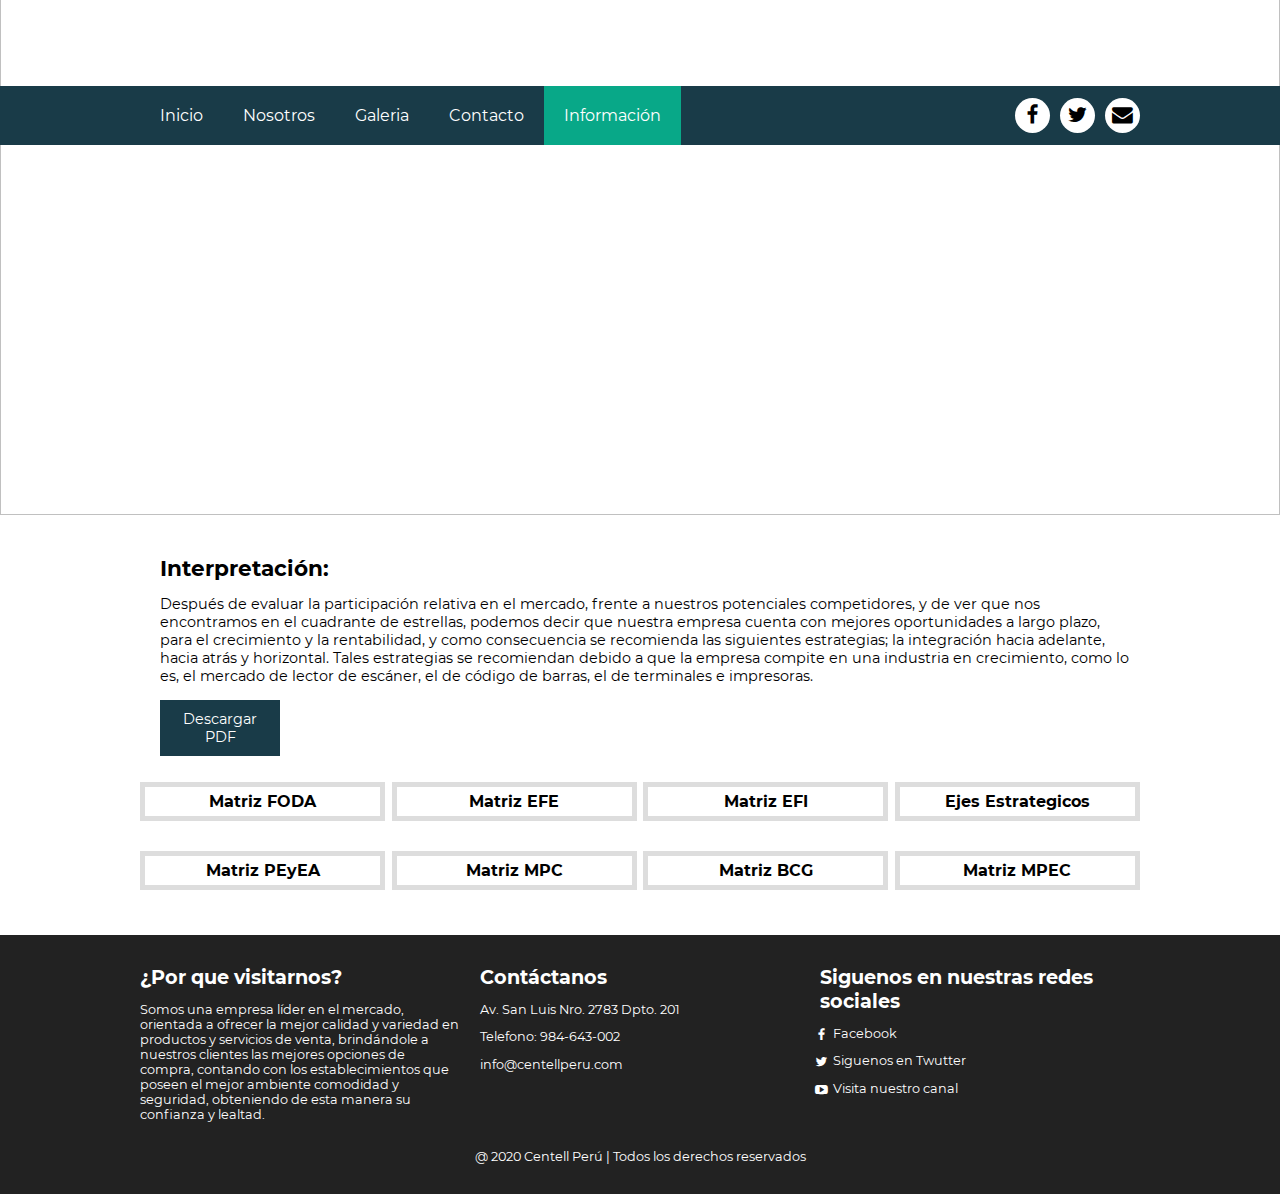
==== bcg.html @ f1cd32cf "Add files via upload" ====
<!DOCTYPE html>
<html lang="es">
<head>
    <meta charset="UTF-8">
    <title>Matriz BCG | Centell Perú</title>
    <meta name="viewport" content="width=device-width, user-scalable=yes, initial-scale=3.0, maximum-scale=1.0, minimum-scale=1.0">
    <link rel="stylesheet" href="css/estilos.css">
    <link rel="stylesheet" href="css/font.css">
</head>
<body>
    <header class="main-header">
        <div class="container container--flex">
            <div class="logo-container column column--50">
                <h1 class="logo">Centell Perú</h1>
            </div>
            <div class="main-header__contactInfo column column--50">
                <p class="main-header__contactInfo__phone">
                    <span class="icon-phone">984-643-002</span>
                </p>
                <p class="main-header__contactInfo__address">
                    <span class="icon-location">Av. San Luis Nro. 2783 Dpto. 201</span>
                </p>
            </div>
        </div>
    </header>
    <nav class="main-nav">
        <div class="container container--flex">
            <span class="icon-menu" id="btnmenu"></span>
            <ul class="menu" id="menu">
                <li class="menu__item"><a href="index.html" class="menu__link">Inicio</a></li>
                <li class="menu__item"><a href="nosotros.html" class="menu__link">Nosotros</a></li>
                <li class="menu__item"><a href="galeria.html" class="menu__link">Galeria</a></li>
                <li class="menu__item"><a href="contacto.html" class="menu__link">Contacto</a></li>
                <li class="menu__item"><a href="#" class="menu__link menu__link--select">Información <span class="icon-down-open"></span></a>
                <ul class="menu__item">
                        <li class="menu__item"><a href="efe.html" class="menu__link">Matriz EFE</a>
                        <li class="menu__item"><a href="efi.html" class="menu__link">Matriz EFI</a>
                        <li class="menu__item"><a href="mpc.html" class="menu__link">Matriz MPC</a>
                        <li class="menu__item"><a href="foda.html" class="menu__link">Matriz FODA</a>
                        <li class="menu__item"><a href="peyea.html" class="menu__link">Matriz PEyEA</a>
                        <li class="menu__item"><a href="bcg.html" class="menu__link menu__link--select">Matriz BCG</a>
                        <li class="menu__item"><a href="principal.html" class="menu__link">Matriz de la Estrategia Principal</a>
                        <li class="menu__item"><a href="mpec.html" class="menu__link">Matriz MPEC</a>
                        <li class="menu__item"><a href="ejes.html" class="menu__link">Ejes Estratégicos</a>
                    </ul>
                </li>
            </ul>
            <div class="social-icon">
                <a href="" class="social-icon__link"><span class="icon-facebook"></span></a>
                <a href="" class="social-icon__link"><span class="icon-twitter"></span></a>
                <a href="" class="social-icon__link"><span class="icon-mail"></span></a>
            </div>
        </div>
    </nav>
    
    <section class="banner">
        <img src="img/h.jpg" alt="" class="banner__img">
        <div class="banner__content">MATRIZ BOSTON CONSULTING GROUP...</div>
    </section>
    
    <main class="main">
        
        
        <section class="group main__about__description">
            <div class="container container--flex">
                <div class="bien">
                    <img src="img/bcg.jpg" alt="">
                </div>
                <div class="column">
                    <h3 class="column__title">Interpretación: </h3>
                    <p class="column__txt">Después de evaluar la participación relativa en el mercado, frente a nuestros potenciales competidores, y de ver que nos encontramos en el cuadrante de estrellas, podemos decir que nuestra empresa cuenta con mejores oportunidades a largo plazo, para el crecimiento y la rentabilidad, y como consecuencia se recomienda las siguientes estrategias; la integración hacia adelante, hacia atrás y horizontal. Tales estrategias se recomiendan debido a que la empresa compite en una industria en crecimiento, como lo es, el mercado de lector de escáner, el de código de barras, el de terminales e impresoras.</p>
                    <a href="https://drive.google.com/u/1/uc?id=1ew-Ac_26eF7zGx64UODm8gcbDInXyu40&export=download" class="btn btn--contact">Descargar PDF</a>
                </div>
            </div>
            
        </section>
        <section class="group today-special">
            <p></p>
            <div class="container container--flex ">
                <div class="column column--50-25">
                    <a class="h" href="" style="text-decoration:none">Matriz FODA</a>
                </div>
                <div class="column column--50-25">
                    <a class="h" href="" style="text-decoration:none">Matriz EFE</a>
                </div>
                <div class="column column--50-25">
                    <a class="h" href="" style="text-decoration:none">Matriz EFI</a>
                </div>
                <div class="column column--50-25">
                    <a class="h" href="" style="text-decoration:none">Ejes Estrategicos</a>
                </div>
                <div class="column column--50-25">
                    <a class="h" href="" style="text-decoration:none">Matriz PEyEA</a>
                </div>
                <div class="column column--50-25">
                    <a class="h" href="" style="text-decoration:none">Matriz MPC</a>
                </div>
                <div class="column column--50-25">
                    <a class="h" href="" style="text-decoration:none">Matriz BCG</a>
                </div>
                <div class="column column--50-25">
                    <a class="h" href="" style="text-decoration:none">Matriz MPEC</a>
                </div>

            </div>
        </section>
    </main>
    <footer class="main-footer">
        <div class="container container--flex">
            <div class="column column--33">
                <h2 class="column__title">¿Por que visitarnos?</h2>
                <p class="column__txt">Somos una empresa líder en el mercado, orientada a ofrecer la mejor calidad y variedad en productos y servicios de venta, brindándole a nuestros clientes las mejores opciones de compra, contando con los establecimientos que poseen el mejor ambiente comodidad y seguridad, obteniendo de esta manera su confianza y lealtad.</p>
            </div>
            <div class="column column--33">
                <h2 class="column__title">Contáctanos</h2>
                <p class="column__txt">Av. San Luis Nro. 2783 Dpto. 201</p>
                <p class="column__txt">Telefono: 984-643-002</p>
                <p class="column__txt">info@centellperu.com</p>
            </div>
            <div class="column column--33">
                <h2 class="column__title">Siguenos en nuestras redes sociales</h2>
                <p class="column__txt"><a href="" class="icon-facebook">Facebook</a></p>
                <p class="column__txt"><a href="" class="icon-twitter">Siguenos en Twutter</a></p>
                <p class="column__txt"><a href="" class="icon-youtube">Visita nuestro canal</a></p>
            </div>
            <p class="copy">@ 2020 Centell Perú | Todos los derechos reservados</p>
        </div>
    </footer>
    <script src="js/menu.js"></script>
</body>
</html>
---- css/estilos.css ----
@font-face{
    font-family:"Pacifico";
    src: url(../fonts/Pacifico-Regular.ttf);
}
@font-face{
    font-family:"Montserrat";
    src: url(../fonts/Montserrat-Regular.ttf);
}
@font-face{
    font-family:"Montserrat";
    font-weight:bold;
    src: url(../fonts/Montserrat-Bold.ttf);
}
*{
    box-sizing: border-box;
}
body{
    font-family: 'Montserrat',sans-serif;
    margin: 0;
}
/*------------Estilos base-------------*/
img{
    display: block;
    width: 100%;
    max-width: 100%;
}
h1,h2,h3,h4,h5,h6{
    margin: 0;
}
.container{
    width: 100%;
    margin: auto;
}
.container--flex{
    display: flex;
    flex-wrap: wrap;
    justify-content: space-between;
    align-items: center;
}
.column{
    width: 100%;
}
.bien{
    width: 100%;
}

/*----------Estilos Main header-----------*/
.main-header{
    width: 100%;
}
.logo{
    font-size: 1.8em;
    color: #193B48;
    padding: 10px;
    font-family: 'Pacifico',cursive;
    font-weight: 100;
}
.main-header__contactInfo__phone{
    background: #193B48;
    color: white;
    margin: 0 auto;
    padding: 10px;
}
.main-header__contactInfo__address{
    padding: 10px;
    margin: 0;
}
.main-header [class*="icon-"]:before {
    position: relative;
    top: 2px;
    right: 5px;
}
/*----------Estilos del Menu y nav-----------*/
.main-nav{
    width: 100%;
    position: relative;
    z-index: 2000;
    padding: 10px;
}
.icon-menu{
    display: block;
    color: white;
    border: 1px solid white;
    border-radius: 3px;
    width: 40px;
    height: 40px;
    line-height: 43px;
    text-align: center;
    cursor: pointer;
    font-size: 1.5em;
}
.social-icon{
    display: flex;
    justify-content: space-between;
}
.social-icon [class*="icon-"] {
    color: black;
    margin-left: 10px;
    display: flex;
    justify-content: center;
    align-items: center;
    font-size: 1.3em;
    width: 35px;
    height: 35px;
    background: white;
    border-radius: 50%;
}
.social-icon__link{
    text-decoration: none;
}
.menu {
    
    position: absolute;
    top: 60px;
    left: 0;
    width: 100%;
    background: #193B48;
    padding: 0;
    margin: 0;
    list-style: none;
    text-align: center;
    /*animacion del menu con js*/
    height: 0;
    overflow: hidden;
    transition: height .3s linear;
}
.menu__link{
    display: block;
    padding: 15px;
    color: white;
    text-decoration: none;
}
.menu__link:hover {
    background: #08A888;
}
.menu__link--select{
    background:#08A888;
}
.main-nav ul li ul{
    display: none;
}
/*color sub menu*/
.main-nav ul li:hover ul{
    display: block;
    position: absolute;
    display: block;
    padding: 5px;
    color: white;
    text-decoration: none;
    background: #193B48;
    list-style: none;
    text-align: left;
    font-size: 0.9em;


}
/*Para mostar el menu con js*/
.mostrar{
    height: 245px;
}


/*----------Estilos del banner-----------*/
.banner{
    margin-top: -55px;
    position: relative;
}
.banner:before {
    content: '';
    position: absolute;
    width: 100%;
    height: 100%;
    background: ;
    z-index: 1000;
    top: 0;
}
.banner__img{
    width: 100%;
    height: 500px;
    object-fit: cover;
}
.banner__content{
    width: 90%;
    color: white;
    text-align: center;
    position: absolute;
    z-index: 1500;
    top: 50%;
    left: 50%;
    transform: translateX(-50%) translateY(-50%);
    font-size: 1.5em;
    font-weight: bold;
}

/*----------Estilos principales-----------*/
.group--color .container {
    background: #193B48;
    color: white;
    padding: 10px;
    text-align: center;
}
.main__title {
    margin: 15px 0;
    font-size: 1.8em;
    font-family: 'Pacifico',cursive;
    font-weight: 100;
}

.column__title {
    font-size: 1.3em;
}

.main__about__description .column:nth-child(2) {
    padding: 10px;
}
.btn {
    display: block;
    text-align: center;
    text-decoration: none;
    float: left;
    width: 120px;
    background:#193B48;
    color: white;
    padding: 10px;
    margin: auto;
}
.hora {
    margin-right: 50px;
}
.h{
    text-align: center;
    font-weight: 100;
    font-size: 1em;
    margin: 30px;
    color: #000;
    font-family: 'Montserrat';
    font-weight: bold;

}
.group__title{
    font-family: 'Pacifico',cursive;
    text-align: center;
    font-weight: 100;
    font-size: 1.8em;
    margin: 30px;
}
.today-special .column {
    margin-bottom: 30px;
    text-align: center;
}
.today-special__img {
    margin: auto;
    max-width: 350px;
    max-height: 200px;
    object-fit: cover;
}
.today-special__title{
    font-size: 1.3em;
    padding-top: 10px;
    padding-bottom: 20px;
} 
.today-special__price{
    font-size: 1.5em;
    color: #193B48;
    font-weight: bold;
} 

/*----------Estilos del Footer-----------*/

.main-footer{
    background: #222;
    color: white;
    padding: 10px;
    padding-top: 20px;
    padding-bottom: 20px;
    font-size: .8em;
}
.copy{
    text-align: center;
    margin: auto;
    margin-top: 15px;
}

.main-footer [class*="icon-"] {
    color: white;
    text-decoration: none;
}
.main-footer [class*="icon-"]:before {
    position: relative;
    top: 3px;
    right: 5px;
    
}


.main-footer .container--flex {
    
}

/*----------Estilos responsive-----------*/
@media screen and (min-width:480px) {
    .logo {
        color:white;
    }
    .main-header__contactInfo {
        text-align: right;
    }
    .main-header__contactInfo__phone {
        background: none;
    }
    .main-header__contactInfo__address {
        color: white;
    } 
    .banner {
        margin-top: -180px;
        z-index: -1000;
    }
    .banner__img {
        height: 400px;
    }
    
    .main-nav {
        background:#193B48
    }
    .banner__content {
        font-size: 2em;
    }
    .main{
        padding-bottom: 15px;
    }
    .main-footer .container--flex{
        align-items: flex-start;
    }
    
    .main__about__description .column:nth-child(2) {
        padding-left: 20px;
        font-size: .9em;
    }
    .main__about__description .btn {
        margin: 0;
    }
    .today-special .column{
        border: 5px solid #ddd;
        padding: 5px;
    }
    .today-special__img{
        height: 200px;
        object-fit: cover;
    }
    
    .column--50 {
        width: 49%;
    }
    .column--50-25{
         width: 49%;
    }
    .column--33{
         width: 32%;
    }
    
}
@media screen and (min-width:768px) {
    .main__title{
        font-size: 2.2em;
    }
    .main__about__description{
        margin-top: 30px;
    }
    .main__about__description .column--50:nth-child(2) {
        font-size: 1em;
    }
    .main__about__description .column--50:nth-child(2)
    .column__txt {
        font-size: 30px;
    }
    .column--50-25{
         width: 24.5%;
    }
    .column__title {
        font-size: 1.5em;
    }
    .group__title {
        font-size: 2.5em;
    }
}

@media screen and (min-width:1024px){
    .container {
        width: 1000px;
    }
    .logo {
        font-size: 3em;
        padding: 0;
    }
    .main-header__contactInfo__phone,
    .main-header__contactInfo__address {
        padding-right: 0;
        font-size: 1.15em;
    }
    .main-nav {
        padding: 0;
    }
    .banner__content {
        font-size: 2.5em;
    }
    .icon-menu {
        display: none;
    }
    .banner__img {
        height: 550px;
    }
    .menu {
        position: static;
        display: flex;
        height: auto;
        width: auto;
    }
    .menu__link{
        padding: 20px;
    }
    .group--color .container{
        margin-top: 30px;
        margin-bottom: 30px;
        padding: 20px;
    }
    .main__title{
        font-size: 2.5
    }
    .main__about__description .column-50:nth-child(2) .column__txt {
        line-height: 50px;
    }
    .today-special__title {
        font-size: 1.6em;
    }
    .today-special__price {
        font-size: 2em;
    }
    .main-footer {
        padding-top: 30px;
        padding-bottom: 30px;
    }
}
@media screen and (min-width:1600px){
    .container {
        width: 1400px;
    }
    .main__about__description .column:nth-child(1) img {
        width: 100%;
        height: 350px;
        object-fit: cover;
    }
    .today-special__img {
        max-width: 200px;
        max-height: 200px;
    }
    .banner__img {
        height: 550px;
    }
}
---- css/font.css ----
@charset "UTF-8";

@font-face {
  font-family: "sitio-web";
  src:url("../fonts/sitio-web.eot");
  src:url("../fonts/sitio-web.eot?#iefix") format("embedded-opentype"),
    url("../fonts/sitio-web.woff") format("woff"),
    url("../fonts/sitio-web.ttf") format("truetype"),
    url("../fonts/sitio-web.svg#sitio-web") format("svg");
  font-weight: normal;
  font-style: normal;

}

[data-icon]:before {
  font-family: "sitio-web" !important;
  content: attr(data-icon);
  font-style: normal !important;
  font-weight: normal !important;
  font-variant: normal !important;
  text-transform: none !important;
  speak: none;
  line-height: 1;
  -webkit-font-smoothing: antialiased;
  -moz-osx-font-smoothing: grayscale;
}

[class^="icon-"]:before,
[class*=" icon-"]:before {
  font-family: "sitio-web" !important;
  font-style: normal !important;
  font-weight: normal !important;
  font-variant: normal !important;
  text-transform: none !important;
  speak: none;
  line-height: 1;
  -webkit-font-smoothing: antialiased;
  -moz-osx-font-smoothing: grayscale;
}

.icon-facebook:before {
  content: "\61";
}
.icon-twitter:before {
  content: "\62";
}
.icon-youtube:before {
  content: "\63";
}
.icon-mail:before {
  content: "\64";
}
.icon-location:before {
  content: "\65";
}
.icon-phone:before {
  content: "\66";
}
.icon-menu:before {
  content: "\67";
}
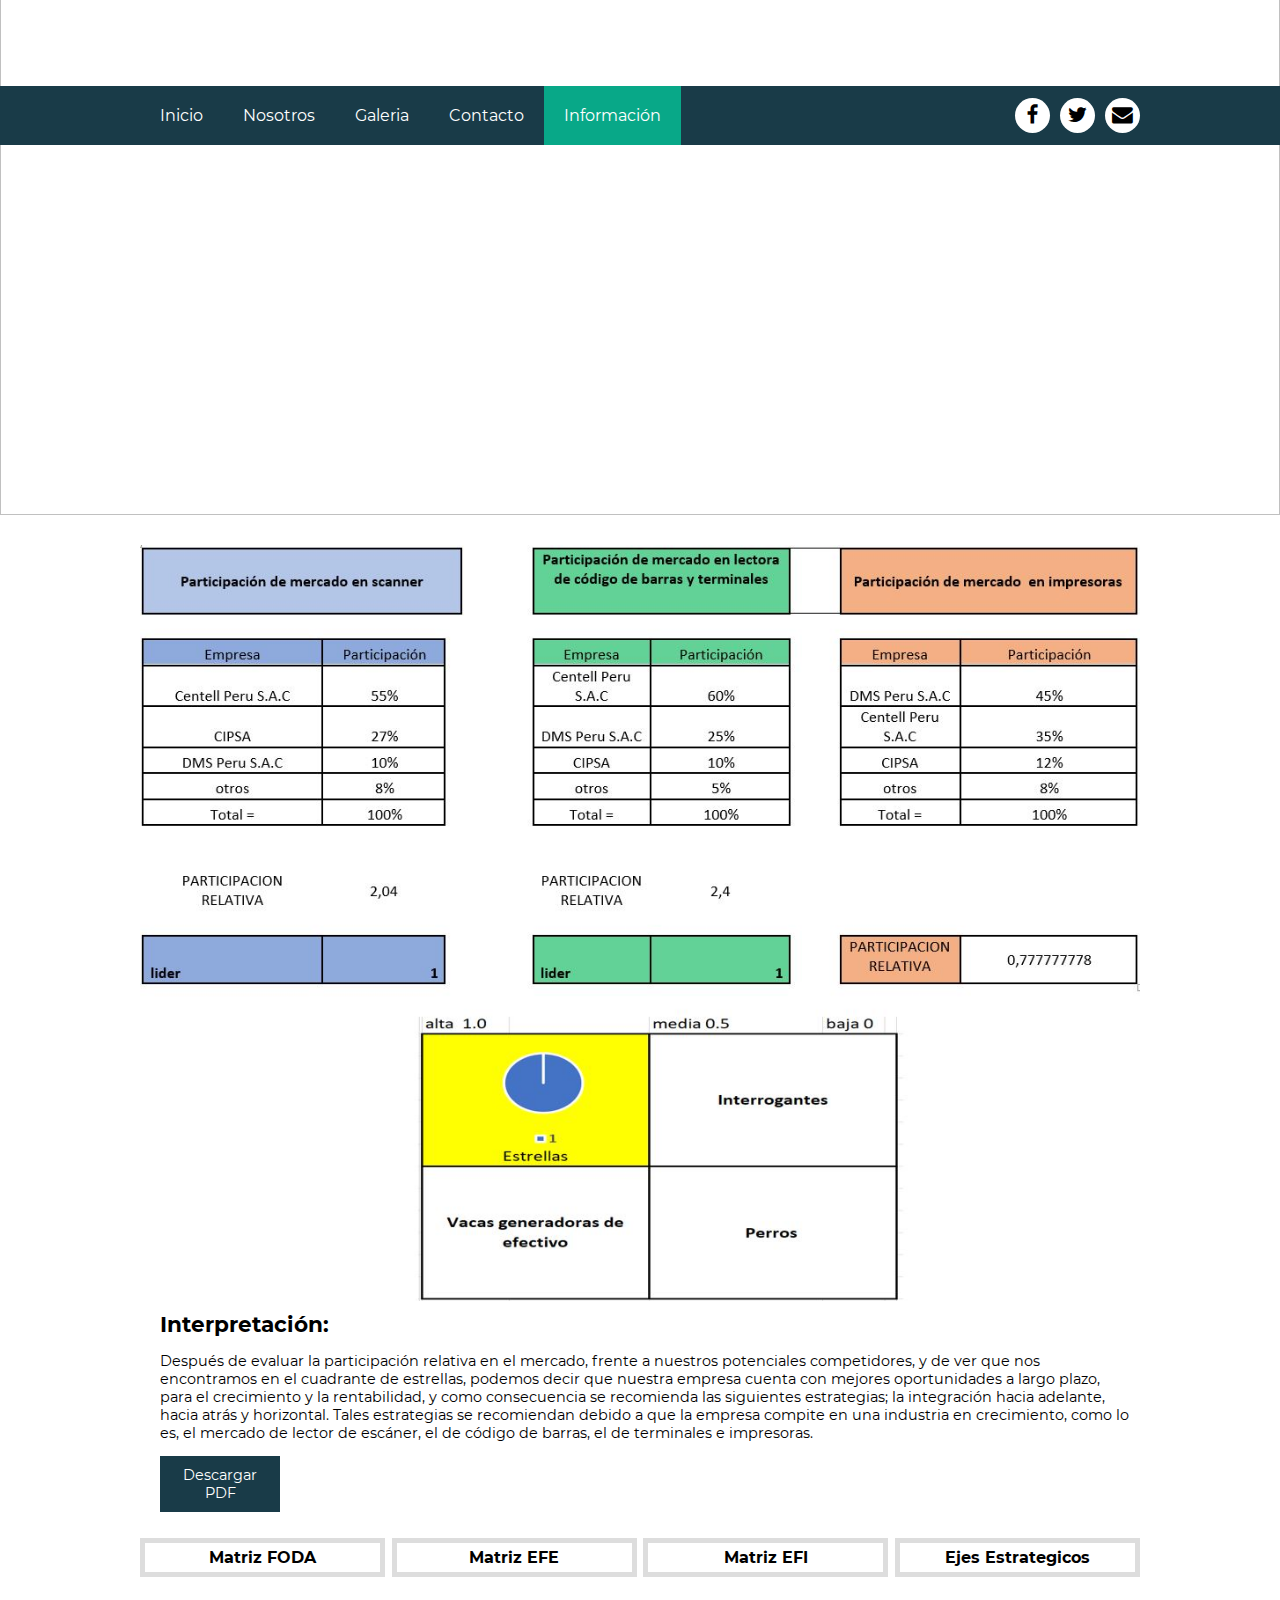
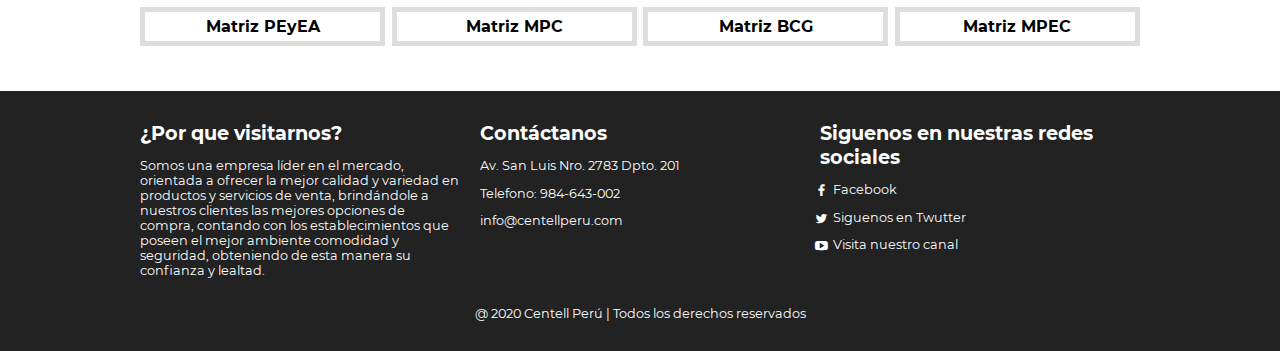
==== commit 168ab3ca: "Update bcg.html" ====
--- a/bcg.html
+++ b/bcg.html
@@ -64,7 +64,7 @@
         <section class="group main__about__description">
             <div class="container container--flex">
                 <div class="bien">
-                    <img src="img/bcg.jpg" alt="">
+                    <img src="img/bcg.JPG" alt="">
                 </div>
                 <div class="column">
                     <h3 class="column__title">Interpretación: </h3>
@@ -128,4 +128,4 @@
     </footer>
     <script src="js/menu.js"></script>
 </body>
-</html>+</html>
